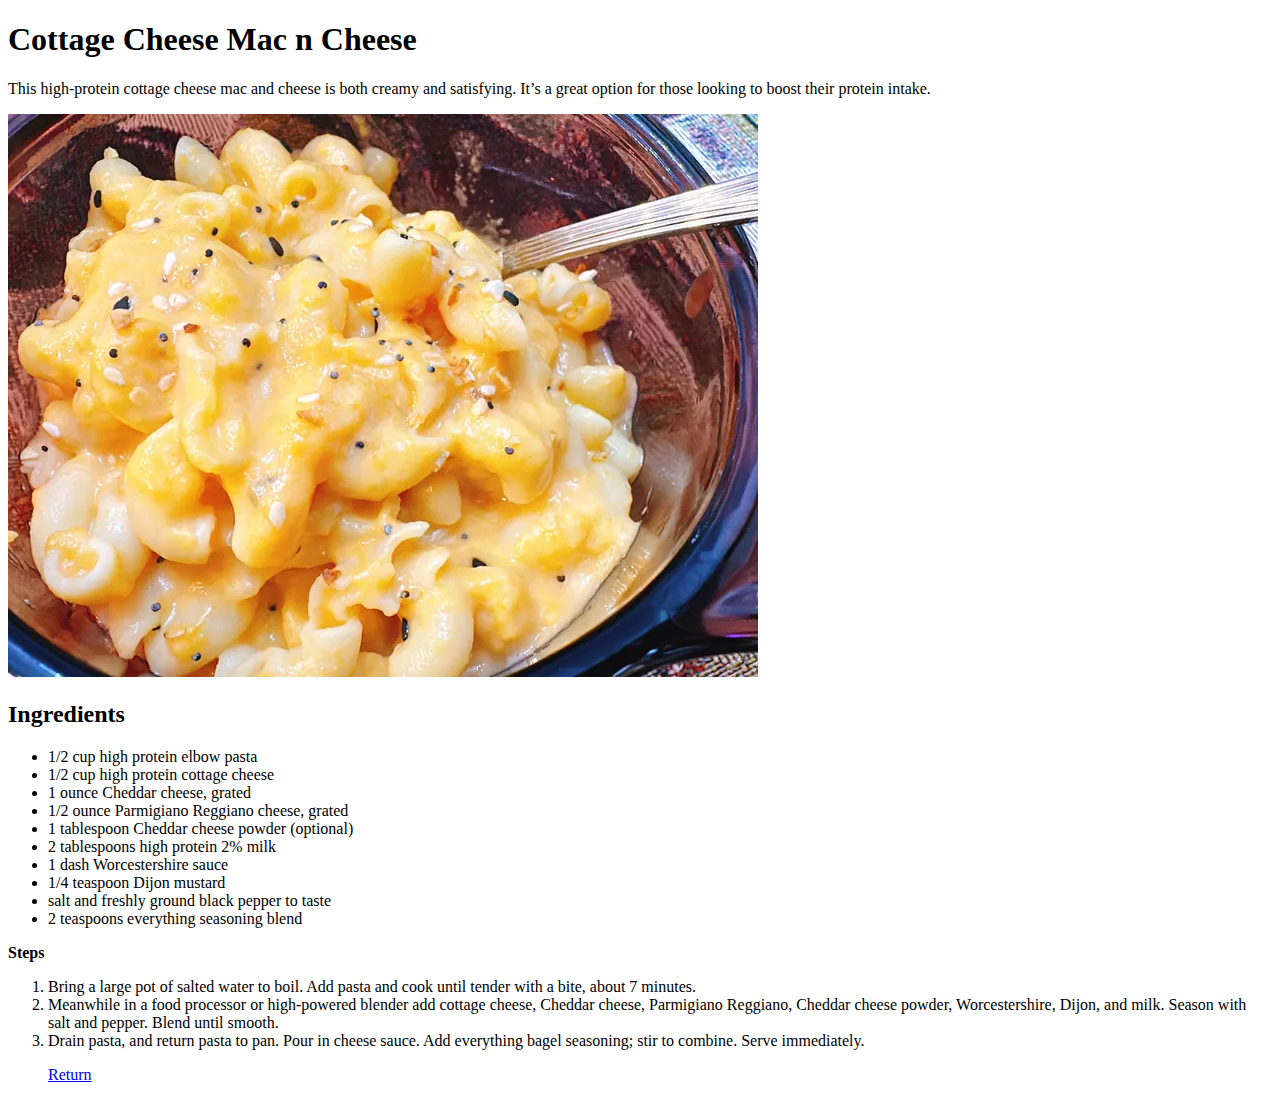
==== recipes/cottage-cheese-mac-n-cheese.html @ 31cdc20b "Added a new recipe page." ====
<!DOCTYPE html>
<html lang="en">
<head>
    <meta charset="UTF-8">
    <meta name="viewport" content="width=device-width, initial-scale=1.0">
    <title>Cottage Cheese Mac n Cheese</title>
</head>
<body>
    <h1>Cottage Cheese Mac n Cheese</h1>
    <p>This high-protein cottage cheese mac and cheese is both creamy and satisfying. It’s a great option for those looking to boost their protein intake.</p>
    <img src="./CottageCheeseMac-n-Cheese.webp" alt="Mac n Cheese">
    <h2>Ingredients</h2>
    <ul>
        <li>1/2 cup high protein elbow pasta</li>
        <li>1/2 cup high protein cottage cheese</li>
        <li>1 ounce Cheddar cheese, grated</li>
        <li>1/2 ounce Parmigiano Reggiano cheese, grated</li>
        <li>1 tablespoon Cheddar cheese powder (optional)</li>
        <li>2 tablespoons high protein 2% milk</li>
        <li>1 dash Worcestershire sauce</li>
        <li>1/4 teaspoon Dijon mustard</li>
        <li>salt and freshly ground black pepper to taste</li>
        <li>2 teaspoons everything seasoning blend</li>
    </ul>
    <p><strong>Steps</strong></p>
    <ol>
        <li>Bring a large pot of salted water to boil. Add pasta and cook until tender with a bite, about 7 minutes.</li>
        <li>Meanwhile in a food processor or high-powered blender add cottage cheese, Cheddar cheese, Parmigiano Reggiano, Cheddar cheese powder, Worcestershire, Dijon, and milk. Season with salt and pepper. Blend until smooth.</li>
        <li>Drain pasta, and return pasta to pan. Pour in cheese sauce. Add everything bagel seasoning; stir to combine. Serve immediately.</li>
    <p>
        <a href="../index.html">Return</a>
    </p>
</body>
</html>
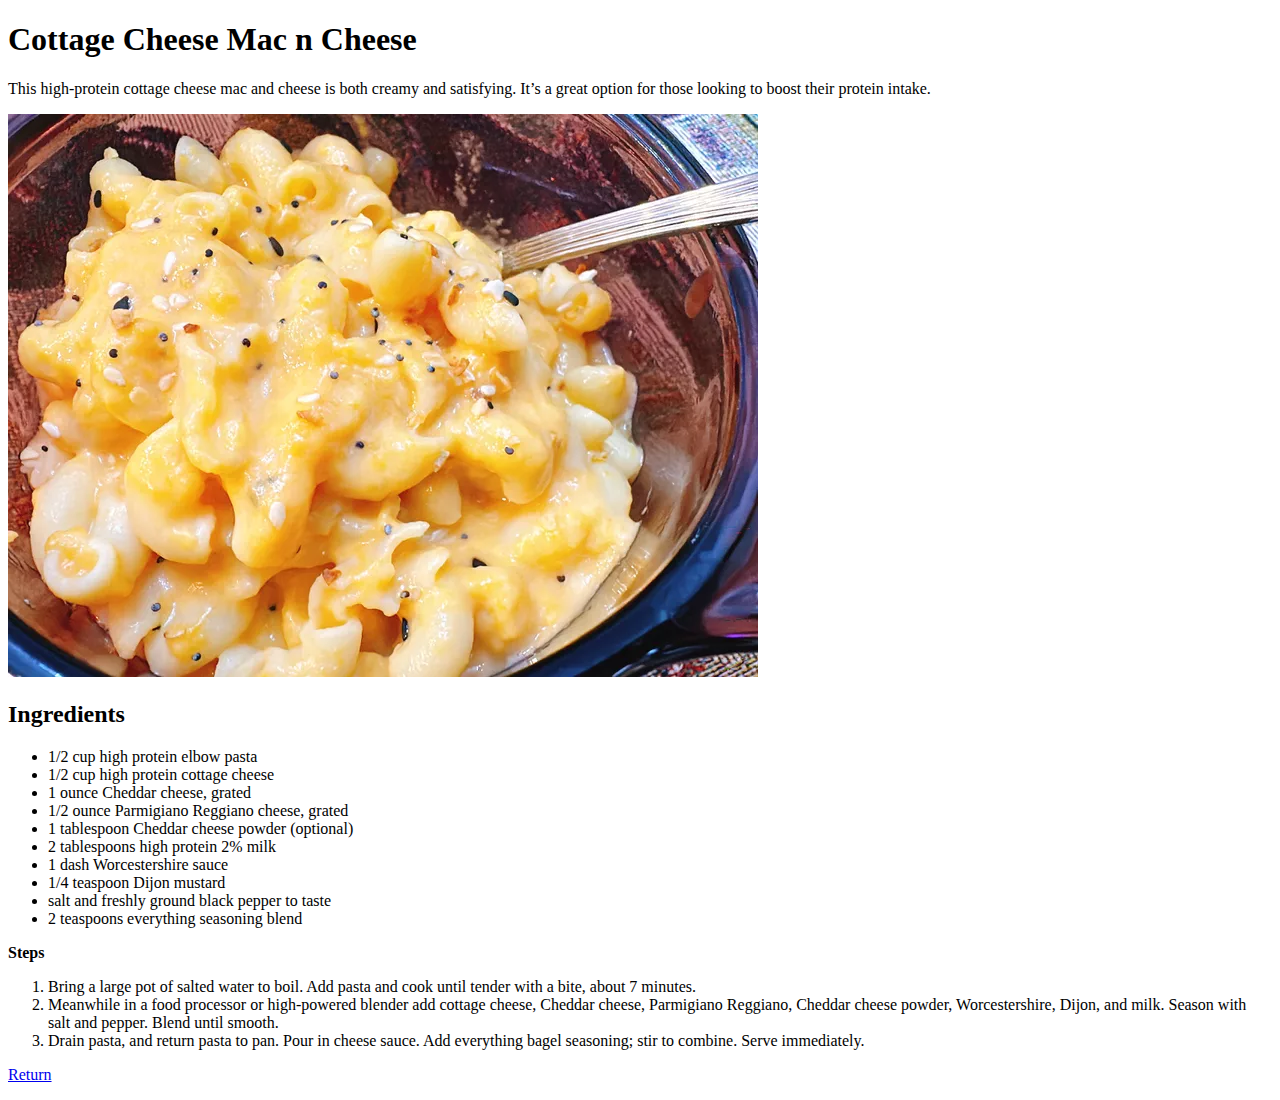
==== commit 5c3c6712: "Fixed a bug where the return link was indented with list items." ====
--- a/recipes/cottage-cheese-mac-n-cheese.html
+++ b/recipes/cottage-cheese-mac-n-cheese.html
@@ -27,6 +27,7 @@
         <li>Bring a large pot of salted water to boil. Add pasta and cook until tender with a bite, about 7 minutes.</li>
         <li>Meanwhile in a food processor or high-powered blender add cottage cheese, Cheddar cheese, Parmigiano Reggiano, Cheddar cheese powder, Worcestershire, Dijon, and milk. Season with salt and pepper. Blend until smooth.</li>
         <li>Drain pasta, and return pasta to pan. Pour in cheese sauce. Add everything bagel seasoning; stir to combine. Serve immediately.</li>
+    </ol>
     <p>
         <a href="../index.html">Return</a>
     </p>
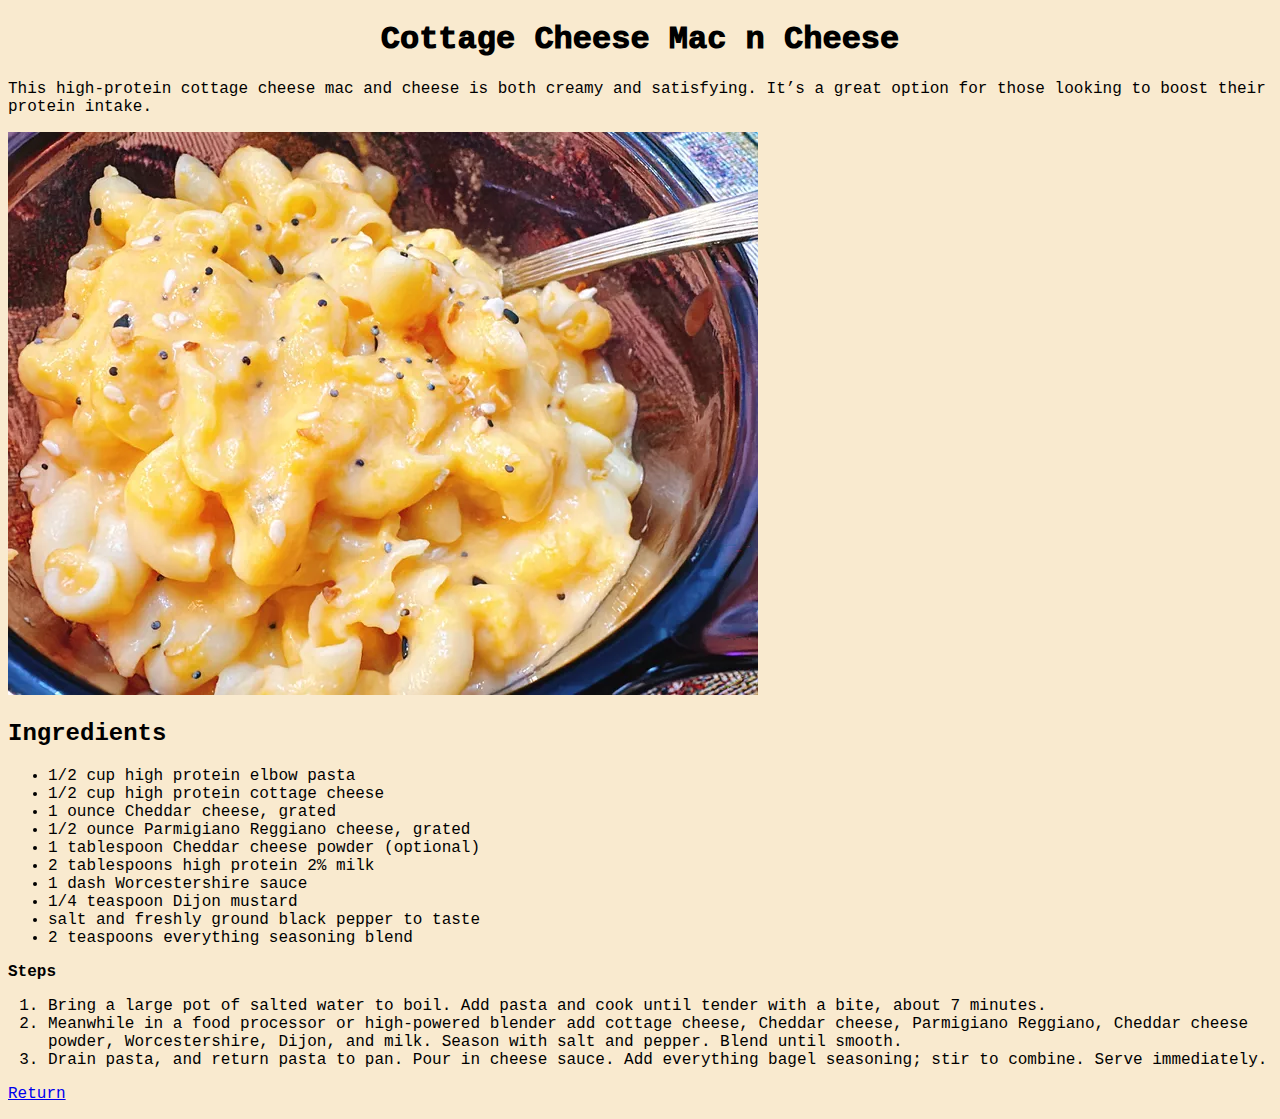
==== commit 3b587f07: "Added Style, BG-Color, New Font, Text Allignment." ====
--- a/recipes/cottage-cheese-mac-n-cheese.html
+++ b/recipes/cottage-cheese-mac-n-cheese.html
@@ -4,6 +4,7 @@
     <meta charset="UTF-8">
     <meta name="viewport" content="width=device-width, initial-scale=1.0">
     <title>Cottage Cheese Mac n Cheese</title>
+    <link rel="stylesheet" href="../style.css">
 </head>
 <body>
     <h1>Cottage Cheese Mac n Cheese</h1>
--- a/style.css
+++ b/style.css
@@ -0,0 +1,12 @@
+body {
+    font-family: 'Courier New', Courier, monospace;
+    background-color: rgba(245, 222, 179, 0.63);
+}
+
+h1 {
+    text-align: center;
+    font-weight: 1000;
+}
+.info {
+    text-align: center;
+}
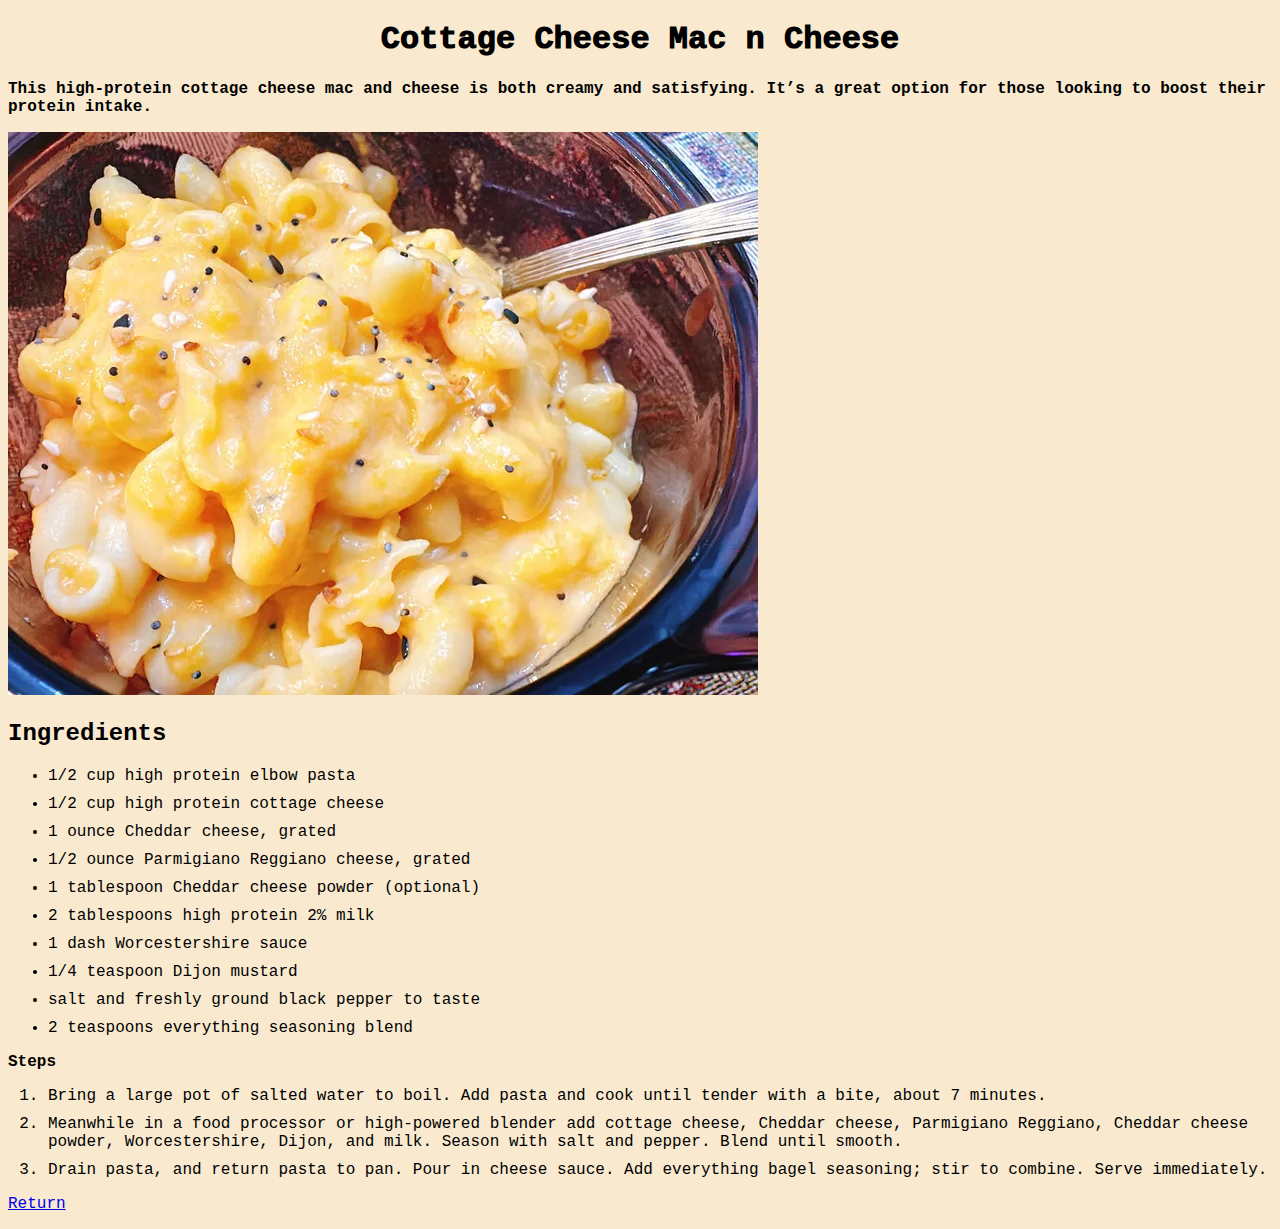
==== commit 38641041: "Made Description Text Under Header Bold." ====
--- a/recipes/cottage-cheese-mac-n-cheese.html
+++ b/recipes/cottage-cheese-mac-n-cheese.html
@@ -8,7 +8,7 @@
 </head>
 <body>
     <h1>Cottage Cheese Mac n Cheese</h1>
-    <p>This high-protein cottage cheese mac and cheese is both creamy and satisfying. It’s a great option for those looking to boost their protein intake.</p>
+    <p class="recipe-desc">This high-protein cottage cheese mac and cheese is both creamy and satisfying. It’s a great option for those looking to boost their protein intake.</p>
     <img src="./CottageCheeseMac-n-Cheese.webp" alt="Mac n Cheese">
     <h2>Ingredients</h2>
     <ul>
--- a/style.css
+++ b/style.css
@@ -10,3 +10,11 @@
 .info {
     text-align: center;
 }
+
+ul li,
+ol li{
+    margin-bottom: 10px;
+}
+.recipe-desc {
+    font-weight: bold;
+}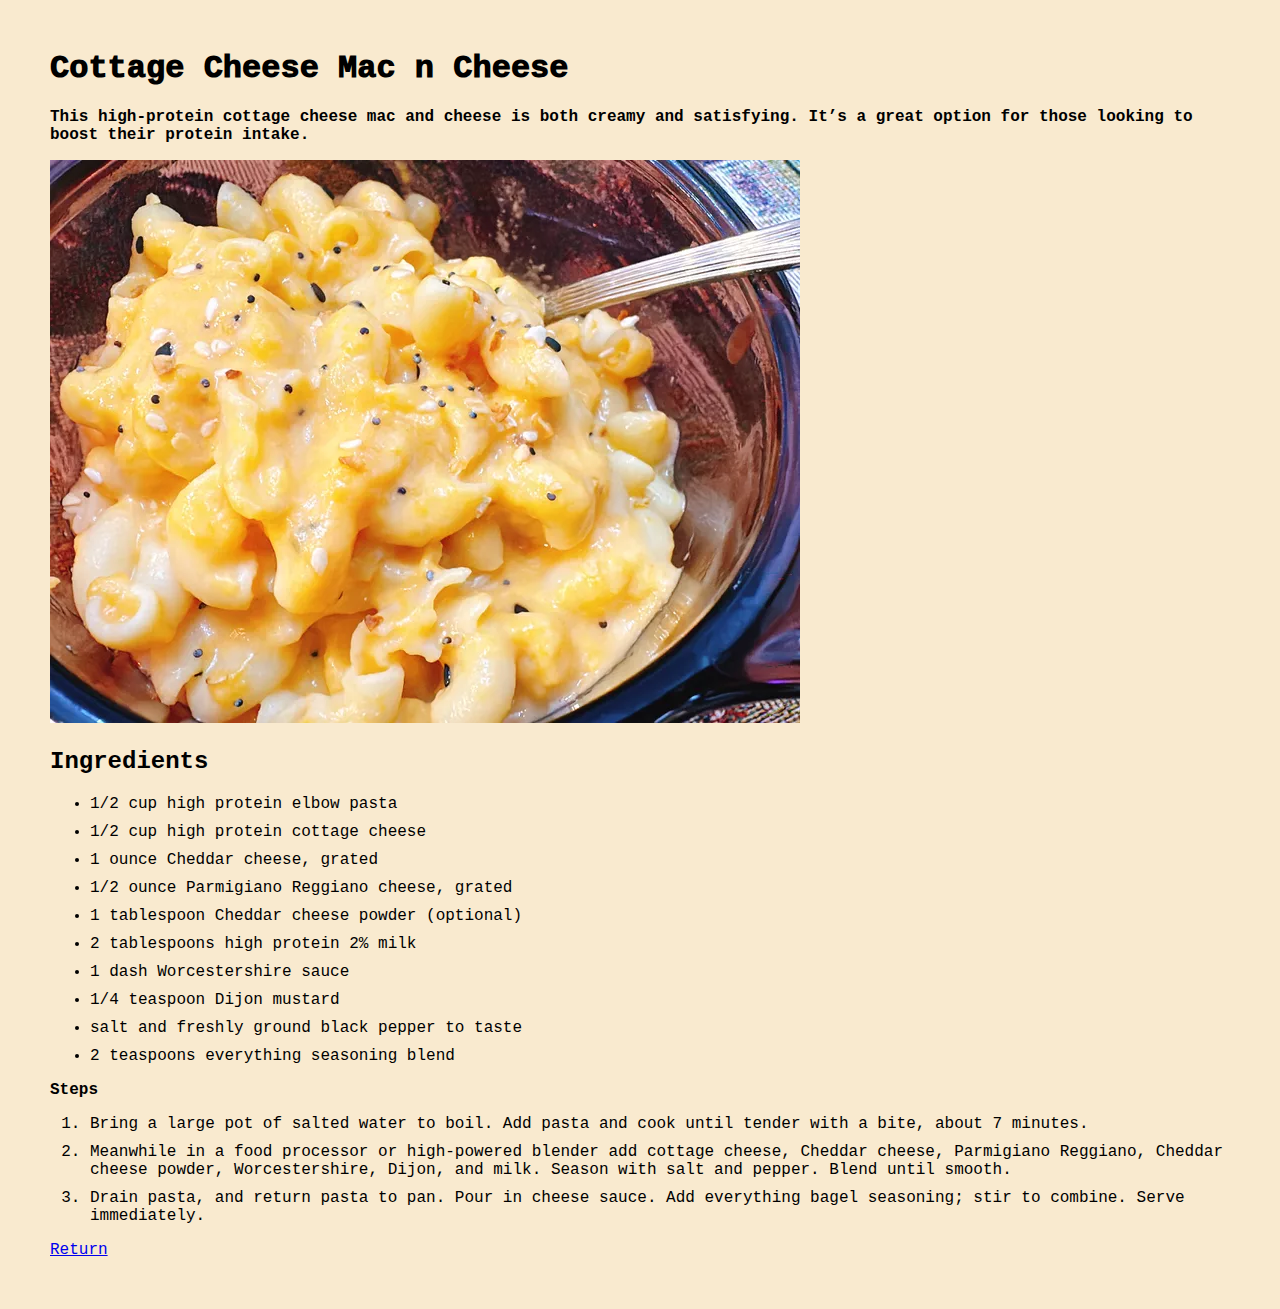
==== commit 7a4a140b: "Added Width, Height Values For Recipe Images." ====
--- a/recipes/cottage-cheese-mac-n-cheese.html
+++ b/recipes/cottage-cheese-mac-n-cheese.html
@@ -9,7 +9,7 @@
 <body>
     <h1>Cottage Cheese Mac n Cheese</h1>
     <p class="recipe-desc">This high-protein cottage cheese mac and cheese is both creamy and satisfying. It’s a great option for those looking to boost their protein intake.</p>
-    <img src="./CottageCheeseMac-n-Cheese.webp" alt="Mac n Cheese">
+    <img src="./CottageCheeseMac-n-Cheese.webp" alt="Mac n Cheese" width="750" height="563">
     <h2>Ingredients</h2>
     <ul>
         <li>1/2 cup high protein elbow pasta</li>
--- a/style.css
+++ b/style.css
@@ -1,14 +1,15 @@
 body {
     font-family: 'Courier New', Courier, monospace;
     background-color: rgba(245, 222, 179, 0.63);
+    margin: 50px;
 }
 
-h1 {
-    text-align: center;
+h1{
+    text-align: left;
     font-weight: 1000;
 }
 .info {
-    text-align: center;
+    text-align: left;
 }
 
 ul li,
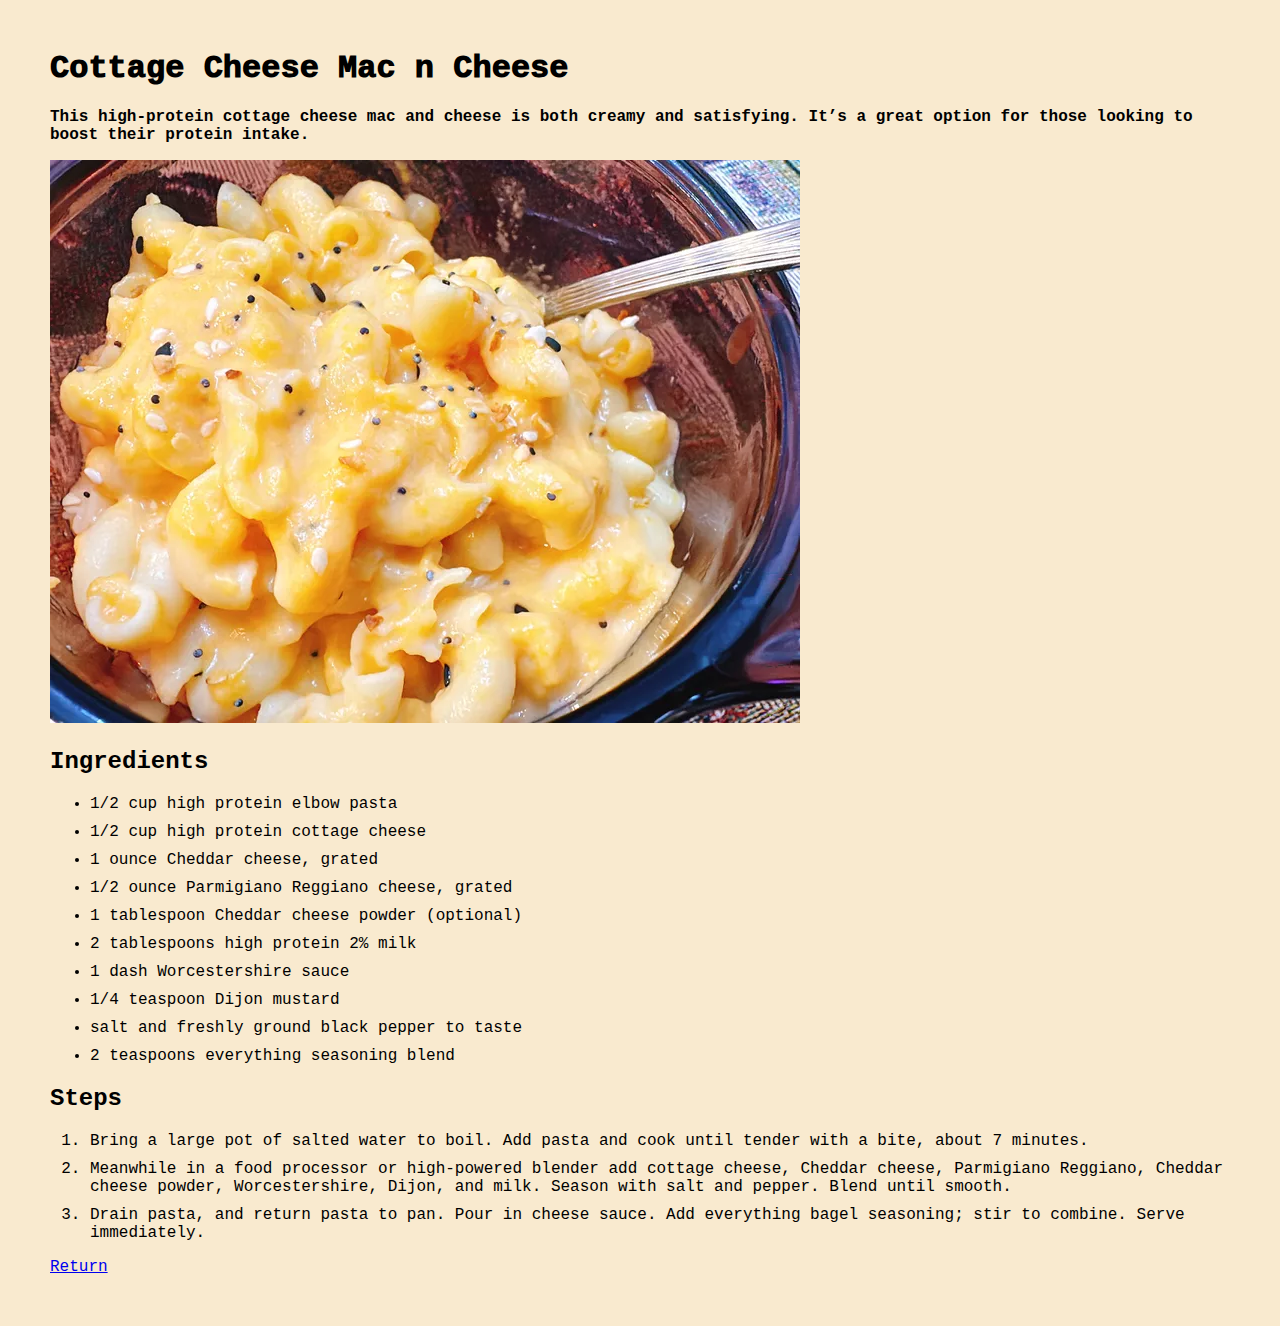
==== commit 728deb01: "Make The 'Steps' Section a Header." ====
--- a/recipes/cottage-cheese-mac-n-cheese.html
+++ b/recipes/cottage-cheese-mac-n-cheese.html
@@ -23,7 +23,7 @@
         <li>salt and freshly ground black pepper to taste</li>
         <li>2 teaspoons everything seasoning blend</li>
     </ul>
-    <p><strong>Steps</strong></p>
+    <h2>Steps</h2>
     <ol>
         <li>Bring a large pot of salted water to boil. Add pasta and cook until tender with a bite, about 7 minutes.</li>
         <li>Meanwhile in a food processor or high-powered blender add cottage cheese, Cheddar cheese, Parmigiano Reggiano, Cheddar cheese powder, Worcestershire, Dijon, and milk. Season with salt and pepper. Blend until smooth.</li>
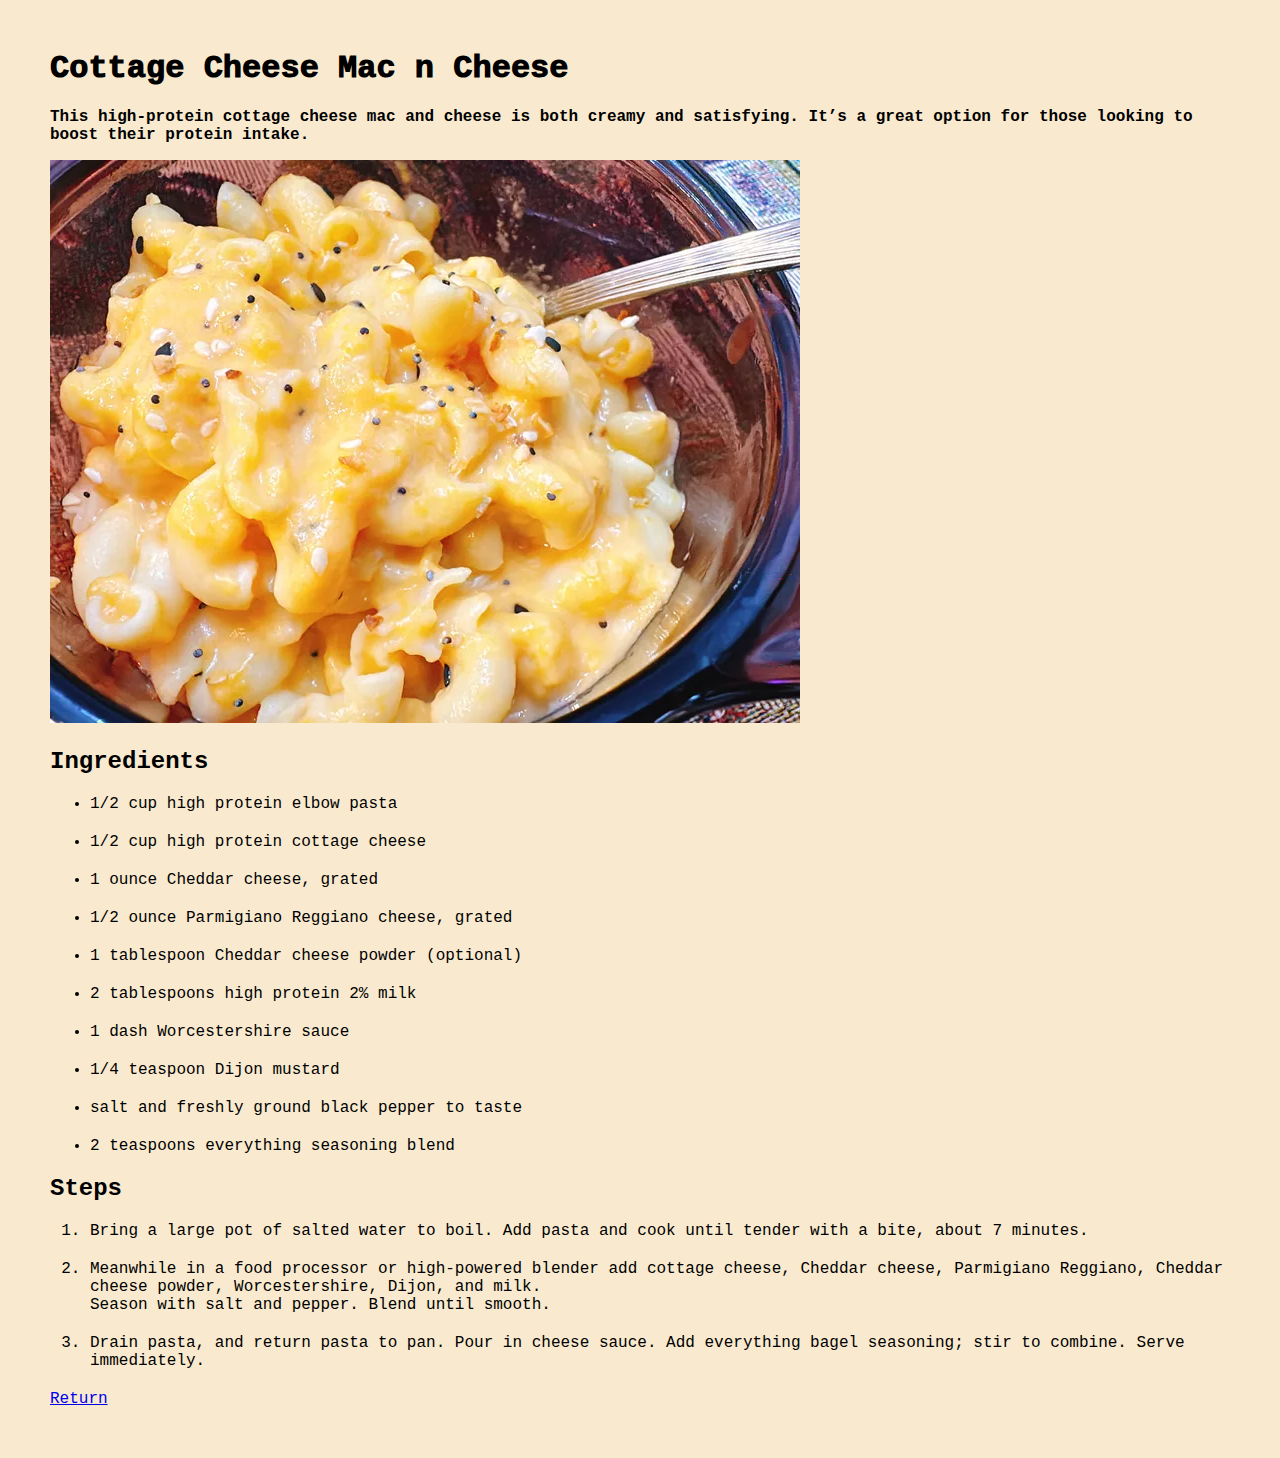
==== commit e737e713: "added line breaks." ====
--- a/recipes/cottage-cheese-mac-n-cheese.html
+++ b/recipes/cottage-cheese-mac-n-cheese.html
@@ -26,7 +26,8 @@
     <h2>Steps</h2>
     <ol>
         <li>Bring a large pot of salted water to boil. Add pasta and cook until tender with a bite, about 7 minutes.</li>
-        <li>Meanwhile in a food processor or high-powered blender add cottage cheese, Cheddar cheese, Parmigiano Reggiano, Cheddar cheese powder, Worcestershire, Dijon, and milk. Season with salt and pepper. Blend until smooth.</li>
+        <li>Meanwhile in a food processor or high-powered blender add cottage cheese, Cheddar cheese, Parmigiano Reggiano, Cheddar cheese powder, Worcestershire, Dijon, and milk.<br/>
+            Season with salt and pepper. Blend until smooth.</li>
         <li>Drain pasta, and return pasta to pan. Pour in cheese sauce. Add everything bagel seasoning; stir to combine. Serve immediately.</li>
     </ol>
     <p>
--- a/style.css
+++ b/style.css
@@ -14,8 +14,11 @@
 
 ul li,
 ol li{
-    margin-bottom: 10px;
+    margin-bottom: 20px;
 }
 .recipe-desc {
     font-weight: bold;
+}
+ul .nested {
+    list-style-type: disc;
 }